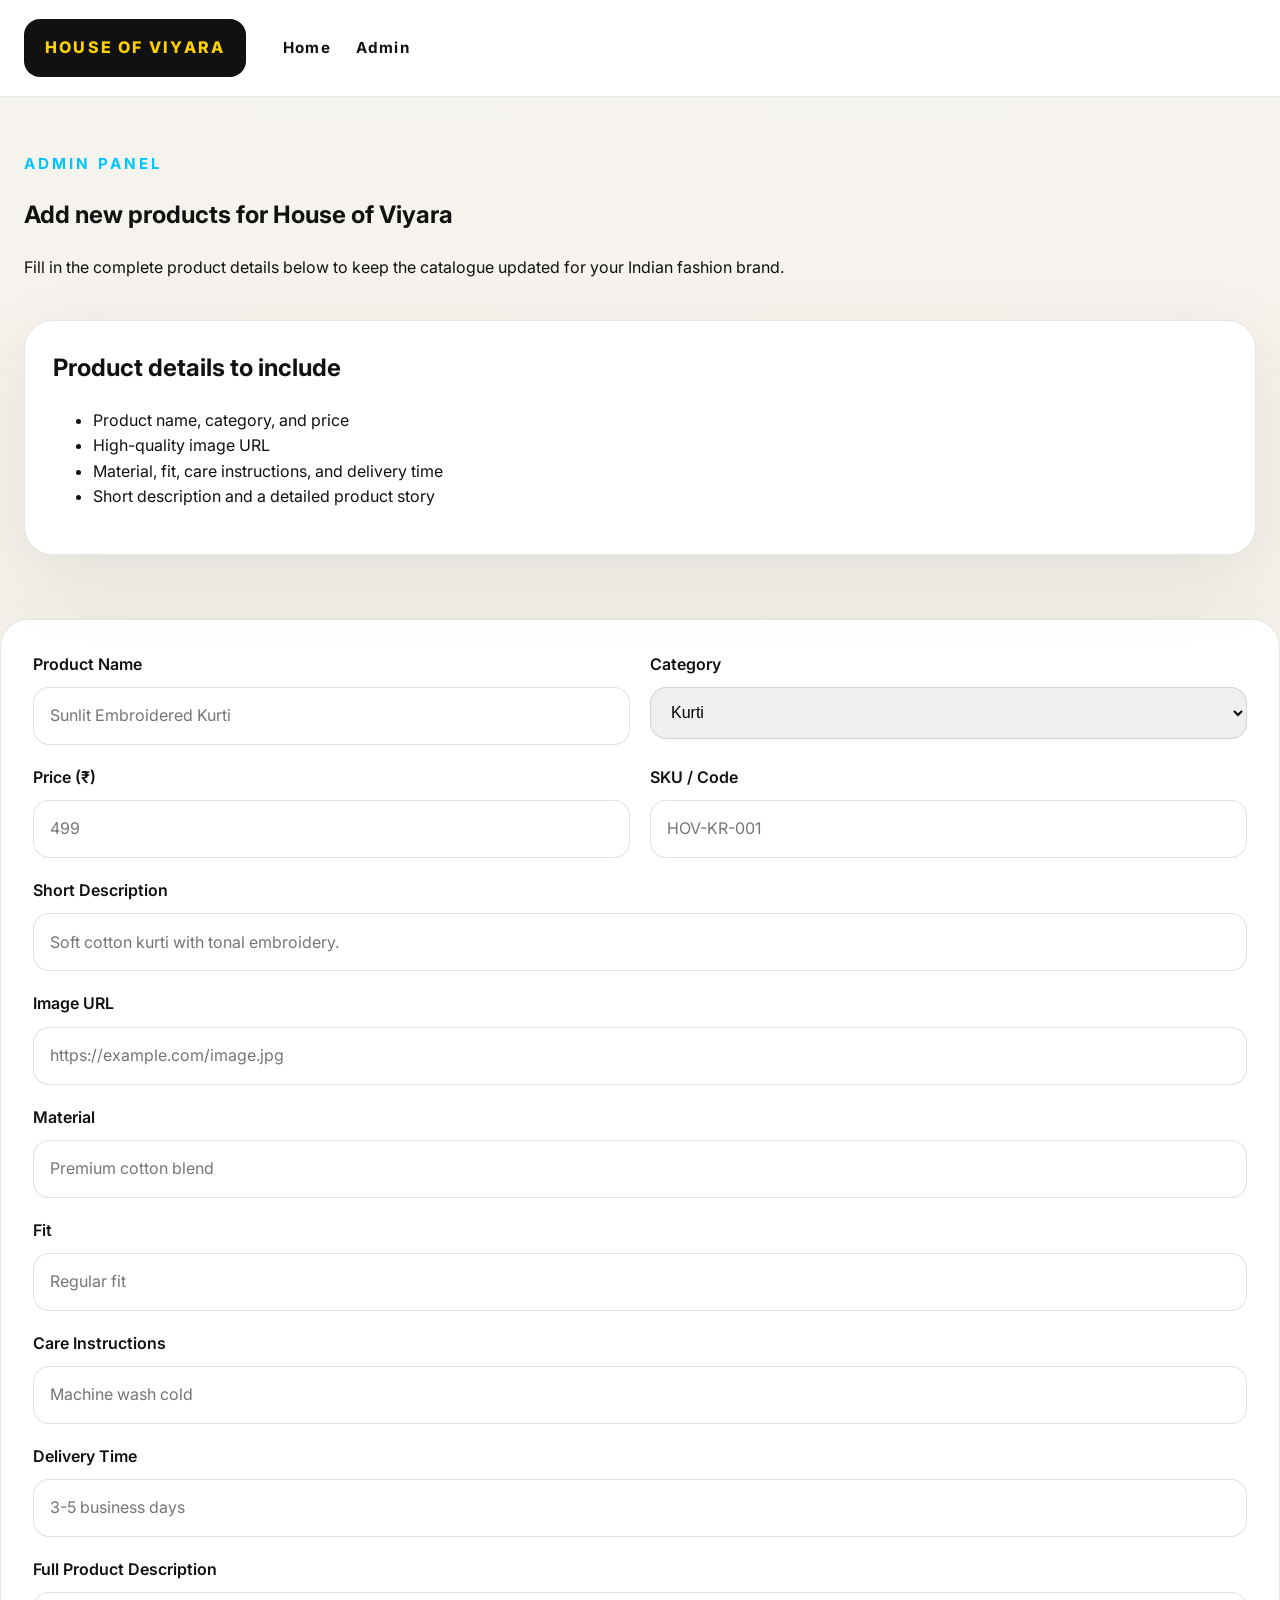
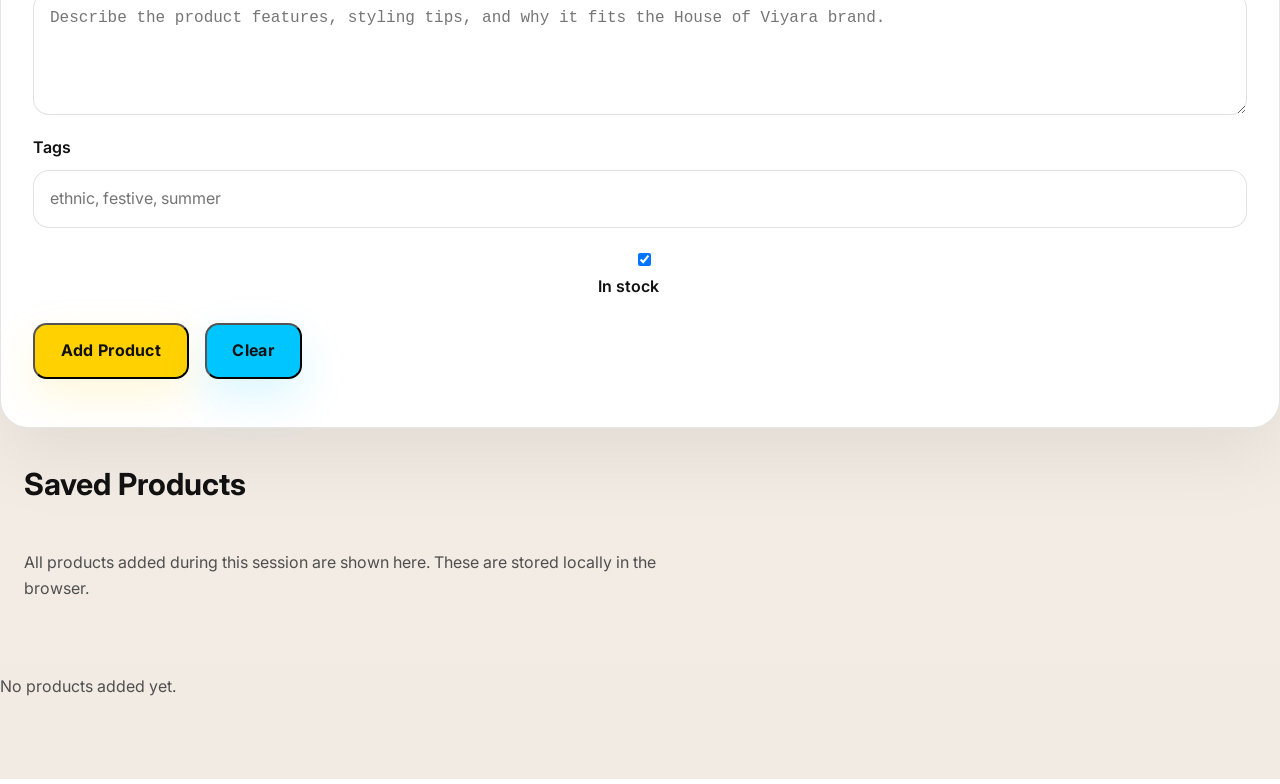
==== admin.html @ 38f11644 "Initial commit for House of Viyara static catalogue site" ====
<!DOCTYPE html>
<html lang="en">
<head>
  <meta charset="UTF-8" />
  <meta name="viewport" content="width=device-width, initial-scale=1.0" />
  <title>House Of Viyara | Admin Panel</title>
  <link rel="preconnect" href="https://fonts.googleapis.com" />
  <link rel="preconnect" href="https://fonts.gstatic.com" crossorigin />
  <link href="https://fonts.googleapis.com/css2?family=Inter:wght@400;500;600;700;800;900&display=swap" rel="stylesheet" />
  <link rel="stylesheet" href="styles.css" />
</head>
<body>
  <header class="site-header admin-header">
    <div class="container header-inner">
      <a href="index.html" class="logo">HOUSE OF VIYARA</a>
      <nav class="main-nav" aria-label="Admin navigation">
        <a href="index.html">Home</a>
        <a href="admin.html" aria-current="page">Admin</a>
      </nav>
    </div>
  </header>
  <main class="admin-page">
    <section class="admin-hero">
      <div class="container admin-hero-grid">
        <div>
          <p class="section-label">Admin Panel</p>
          <h1>Add new products for House of Viyara</h1>
          <p>Fill in the complete product details below to keep the catalogue updated for your Indian fashion brand.</p>
        </div>
        <div class="admin-help-card">
          <h2>Product details to include</h2>
          <ul>
            <li>Product name, category, and price</li>
            <li>High-quality image URL</li>
            <li>Material, fit, care instructions, and delivery time</li>
            <li>Short description and a detailed product story</li>
          </ul>
        </div>
      </div>
    </section>

    <section class="admin-panel">
      <div class="container admin-form-card">
        <form id="productForm">
          <div class="admin-grid">
            <div class="field-group">
              <label for="productName">Product Name</label>
              <input id="productName" name="productName" type="text" required placeholder="Sunlit Embroidered Kurti" />
            </div>
            <div class="field-group">
              <label for="category">Category</label>
              <select id="category" name="category" required>
                <option value="Kurti">Kurti</option>
                <option value="Maxis">Maxis</option>
                <option value="Cord Sets">Cord Sets</option>
                <option value="Kurti Sets">Kurti Sets</option>
                <option value="Pure Cotton">Pure Cotton</option>
                <option value="New Arrivals">New Arrivals</option>
              </select>
            </div>
            <div class="field-group">
              <label for="price">Price (₹)</label>
              <input id="price" name="price" type="number" min="1" required placeholder="499" />
            </div>
            <div class="field-group">
              <label for="sku">SKU / Code</label>
              <input id="sku" name="sku" type="text" placeholder="HOV-KR-001" />
            </div>
            <div class="field-group full-width">
              <label for="shortDescription">Short Description</label>
              <input id="shortDescription" name="shortDescription" type="text" required placeholder="Soft cotton kurti with tonal embroidery." />
            </div>
            <div class="field-group full-width">
              <label for="imageUrl">Image URL</label>
              <input id="imageUrl" name="imageUrl" type="url" required placeholder="https://example.com/image.jpg" />
            </div>
            <div class="field-group full-width">
              <label for="material">Material</label>
              <input id="material" name="material" type="text" placeholder="Premium cotton blend" />
            </div>
            <div class="field-group full-width">
              <label for="fit">Fit</label>
              <input id="fit" name="fit" type="text" placeholder="Regular fit" />
            </div>
            <div class="field-group full-width">
              <label for="care">Care Instructions</label>
              <input id="care" name="care" type="text" placeholder="Machine wash cold" />
            </div>
            <div class="field-group full-width">
              <label for="delivery">Delivery Time</label>
              <input id="delivery" name="delivery" type="text" placeholder="3-5 business days" />
            </div>
            <div class="field-group full-width">
              <label for="fullDescription">Full Product Description</label>
              <textarea id="fullDescription" name="fullDescription" rows="5" placeholder="Describe the product features, styling tips, and why it fits the House of Viyara brand."></textarea>
            </div>
            <div class="field-group full-width">
              <label for="tags">Tags</label>
              <input id="tags" name="tags" type="text" placeholder="ethnic, festive, summer" />
            </div>
            <div class="field-group full-width field-check">
              <label>
                <input id="inStock" name="inStock" type="checkbox" checked /> In stock
              </label>
            </div>
          </div>
          <div class="form-actions">
            <button type="submit" class="btn btn-primary">Add Product</button>
            <button type="reset" class="btn btn-secondary">Clear</button>
          </div>
          <p id="formMessage" class="form-message"></p>
        </form>
      </div>
    </section>

    <section class="admin-preview">
      <div class="container section-head">
        <h2>Saved Products</h2>
        <p class="section-copy">All products added during this session are shown here. These are stored locally in the browser.</p>
      </div>
      <div id="productPreview" class="product-preview-grid"></div>
    </section>
  </main>
  <script src="admin.js"></script>
</body>
</html>
---- styles.css ----
:root {
  color-scheme: light;
  --bg: #f6f5f1;
  --surface: #ffffff;
  --text: #111111;
  --muted: #4f4f4f;
  --accent: #00c5ff;
  --brand: #ffd100;
  --border: #e1dfdb;
  --shadow: 0 24px 80px rgba(17, 17, 17, 0.08);
}

* {
  box-sizing: border-box;
}

html {
  scroll-behavior: smooth;
}

body {
  margin: 0;
  font-family: 'Inter', sans-serif;
  background: linear-gradient(180deg, #f6f4ee 0%, #f2ebe3 100%);
  color: var(--text);
  line-height: 1.6;
}

img {
  max-width: 100%;
  display: block;
}

button,
input,
na {
  font: inherit;
}

.container {
  width: 100%;
  max-width: 1440px;
  margin: 0 auto;
  padding: 0 1.5rem;
}

.site-header {
  position: sticky;
  top: 0;
  z-index: 20;
  background: #fff;
  backdrop-filter: blur(24px);
  border-bottom: 1px solid rgba(17, 17, 17, 0.08);
}

.header-inner {
  display: flex;
  align-items: center;
  justify-content: space-between;
  gap: 1.6rem;
  padding: 1.3rem 0;
}

.logo {
  display: inline-flex;
  align-items: center;
  justify-content: center;
  min-width: 12rem;
  padding: 1rem 1.3rem;
  background: #111;
  color: var(--brand);
  text-decoration: none;
  font-weight: 800;
  letter-spacing: 0.14em;
  text-transform: uppercase;
  border-radius: 1rem;
}

.nav-toggle {
  display: inline-flex;
  flex-direction: column;
  justify-content: space-between;
  width: 2rem;
  height: 1.4rem;
  background: transparent;
  border: none;
  cursor: pointer;
}

.nav-toggle span {
  height: 3px;
  border-radius: 999px;
  background: var(--text);
}

.nav-group {
  display: flex;
  align-items: center;
  justify-content: space-between;
  gap: 0.75rem;
  flex: 1 1 0;
  min-width: 0;
}

.main-nav {
  display: flex;
  flex: 1 1 0;
  gap: 0.95rem;
  flex-wrap: nowrap;
  justify-content: flex-start;
  align-items: center;
  min-width: 0;
  overflow-x: auto;
}

.main-nav a {
  text-decoration: none;
  color: var(--text);
  font-weight: 700;
  font-size: 0.95rem;
  letter-spacing: 0.08em;
  padding: 0.35rem 0.3rem;
  transition: color 0.2s ease;
  white-space: nowrap;
}

.main-nav a:hover {
  color: var(--accent);
}

.search-box {
  display: inline-flex;
  align-items: center;
  gap: 0.5rem;
  background: #fff;
  border: 1px solid rgba(17, 17, 17, 0.14);
  border-radius: 999px;
  padding: 0.45rem 0.75rem;
  box-shadow: 0 12px 40px rgba(17, 17, 17, 0.05);
  flex: 0 0 auto;
}

.search-box input {
  border: none;
  outline: none;
  min-width: 12rem;
  max-width: 260px;
  padding: 0.8rem 0.9rem;
  background: transparent;
}

.search-box button {
  border: none;
  background: transparent;
  font-size: 1.05rem;
  cursor: pointer;
}


.hero {
  padding: 3.5rem 0 2rem;
}

.hero-grid {
  display: grid;
  gap: 2.5rem;
  align-items: center;
}

.eyebrow {
  display: inline-flex;
  align-items: center;
  gap: 0.6rem;
  padding: 0.5rem 0.9rem;
  background: var(--brand);
  color: #111;
  font-size: 0.8rem;
  font-weight: 700;
  letter-spacing: 0.08em;
  border-radius: 999px;
  text-transform: uppercase;
}

.hero h1 {
  margin: 1.2rem 0 1rem;
  font-size: clamp(3rem, 5vw, 5rem);
  line-height: 0.95;
  letter-spacing: -0.05em;
}

.hero p {
  max-width: 42rem;
  color: var(--muted);
  font-size: 1.05rem;
}

.hero-actions {
  display: flex;
  flex-wrap: wrap;
  gap: 1rem;
  margin-top: 2.25rem;
}

.btn {
  display: inline-flex;
  align-items: center;
  justify-content: center;
  min-height: 3.5rem;
  padding: 0 1.6rem;
  border-radius: 0.85rem;
  text-decoration: none;
  font-weight: 700;
  letter-spacing: 0.02em;
  transition: transform 0.2s ease, box-shadow 0.2s ease;
}

.btn:hover {
  transform: translateY(-1px);
}

.btn-primary {
  background: var(--brand);
  color: #111;
  box-shadow: 0 18px 45px rgba(255, 209, 0, 0.15);
}

.btn-secondary {
  background: var(--accent);
  color: #111;
  box-shadow: 0 18px 45px rgba(0, 197, 255, 0.15);
}


.hero-media {
  position: relative;
  display: flex;
  justify-content: flex-end;
}

.hero-card {
  position: relative;
  overflow: hidden;
  border-radius: 2.5rem;
  box-shadow: var(--shadow);
  border: 1px solid rgba(0, 0, 0, 0.08);
  min-height: 420px;
}

.hero-card::before {
  content: '';
  position: absolute;
  inset: 1rem 1rem auto auto;
  width: calc(100% - 2rem);
  height: calc(100% - 2rem);
  border: 0.95rem solid var(--accent);
  border-radius: 2.5rem;
  z-index: -1;
}

.hero-card::after {
  content: '';
  position: absolute;
  inset: 0;
  background: linear-gradient(180deg, transparent 0%, rgba(0, 197, 255, 0.12) 100%);
}

.categories {
  padding: 3rem 0 0;
}

.section-head {
  display: flex;
  flex-direction: column;
  gap: 1.6rem;
  margin-bottom: 2.5rem;
}

.categories h2,
.section-head h2 {
  font-size: clamp(1.9rem, 2.2vw, 3rem);
  margin: 0;
}

.categories h2 {
  margin-bottom: 0.75rem;
  padding-bottom: 0.7rem;
  border-bottom: 4px solid #111;
  display: inline-flex;
}

.category-list {
  display: flex;
  flex-wrap: wrap;
  gap: 1rem;
}

.category-pill {
  display: inline-flex;
  min-width: 10.5rem;
  align-items: center;
  justify-content: center;
  padding: 1rem 1.4rem;
  border-radius: 999px;
  text-decoration: none;
  color: var(--text);
  background: #fff;
  border: 1px solid rgba(17, 17, 17, 0.12);
  font-weight: 600;
  box-shadow: 0 10px 30px rgba(17, 17, 17, 0.03);
}

.category-pill.active {
  background: var(--accent);
  border-color: var(--accent);
  color: #111;
}

.product-collections {
  padding: 2.5rem 0 0;
}

.section-label {
  color: var(--accent);
  font-size: 0.95rem;
  text-transform: uppercase;
  letter-spacing: 0.2em;
  font-weight: 700;
  margin-bottom: 0.65rem;
}

.section-copy {
  max-width: 42rem;
  color: var(--muted);
}

.product-grid {
  display: grid;
  gap: 1.5rem;
  grid-template-columns: repeat(2, minmax(0, 1fr));
}

.product-card {
  background: #fff;
  border-radius: 1.75rem;
  overflow: hidden;
  box-shadow: var(--shadow);
  border: 1px solid rgba(17, 17, 17, 0.06);
}

.product-card img {
  width: 100%;
  height: 18rem;
  object-fit: cover;
}

.product-info {
  padding: 1.5rem;
}

.product-category {
  text-transform: uppercase;
  letter-spacing: 0.2em;
  font-size: 0.75rem;
  color: var(--accent);
  font-weight: 700;
  margin-bottom: 0.75rem;
}

.product-info h3 {
  margin: 0 0 0.75rem;
  font-size: 1.25rem;
}

.product-info p {
  margin: 0;
  color: var(--muted);
  font-size: 0.98rem;
}

.price {
  display: inline-flex;
  margin-top: 1rem;
  font-weight: 700;
}

.features {
  padding: 3.5rem 0 4.5rem;
}

.features-grid {
  display: grid;
  gap: 1.25rem;
}

.feature-block {
  background: #fff;
  border-radius: 1.5rem;
  padding: 2rem;
  border: 1px solid rgba(17, 17, 17, 0.08);
  box-shadow: var(--shadow);
}

.feature-block h3 {
  margin-top: 0;
  font-size: 1.3rem;
}

.site-footer {
  background: #111;
  color: #fff;
  padding: 3rem 0;
}

.admin-page {
  padding: 2.5rem 0 4rem;
}

.admin-hero {
  padding-bottom: 2rem;
}

.admin-hero-grid {
  display: grid;
  gap: 1.5rem;
}

.admin-help-card {
  background: #fff;
  border-radius: 1.75rem;
  border: 1px solid rgba(17, 17, 17, 0.1);
  box-shadow: var(--shadow);
  padding: 1.75rem;
}

.admin-help-card h2 {
  margin-top: 0;
}

.admin-panel {
  padding: 2rem 0;
}

.admin-form-card {
  background: #fff;
  border-radius: 1.75rem;
  border: 1px solid rgba(17, 17, 17, 0.1);
  box-shadow: var(--shadow);
  padding: 2rem;
}

.admin-grid {
  display: grid;
  gap: 1.25rem;
  grid-template-columns: repeat(2, minmax(0, 1fr));
}

.field-group {
  display: flex;
  flex-direction: column;
  gap: 0.6rem;
}

.field-group.full-width {
  grid-column: 1 / -1;
}

.field-group label {
  font-weight: 600;
}

.field-group input,
.field-group select,
.field-group textarea {
  width: 100%;
  border: 1px solid rgba(17, 17, 17, 0.12);
  border-radius: 1rem;
  padding: 0.95rem 1rem;
  font-size: 1rem;
}

.field-group textarea {
  resize: vertical;
}

.field-check {
  align-items: center;
  justify-content: flex-start;
}

.form-actions {
  display: flex;
  flex-wrap: wrap;
  gap: 1rem;
  margin-top: 1.5rem;
}

.form-message {
  margin-top: 1rem;
  color: #0f766e;
  font-weight: 600;
}

.product-preview-grid {
  display: grid;
  gap: 1.5rem;
  grid-template-columns: repeat(3, minmax(0, 1fr));
}

.preview-card {
  transition: transform 0.2s ease;
}

.preview-card:hover {
  transform: translateY(-4px);
}

.empty-state {
  color: var(--muted);
  font-size: 1rem;
}

@media (max-width: 900px) {
  .admin-grid {
    grid-template-columns: 1fr;
  }

  .product-preview-grid {
    grid-template-columns: 1fr;
  }
}


.footer-grid {
  display: grid;
  gap: 1.5rem;
}

.footer-logo {
  font-weight: 800;
  font-size: 1.2rem;
  margin-bottom: 0.75rem;
}

.footer-links {
  display: grid;
  grid-template-columns: repeat(2, auto);
  gap: 0.9rem;
}

.footer-links a {
  color: #fff;
  text-decoration: none;
  opacity: 0.82;
}

@media (min-width: 760px) {
  .hero-grid {
    grid-template-columns: minmax(0, 1.25fr) minmax(0, 1fr);
    align-items: center;
  }

  .product-grid {
    grid-template-columns: repeat(2, minmax(0, 1fr));
  }

  .features-grid {
    grid-template-columns: repeat(3, minmax(0, 1fr));
  }
}

@media (min-width: 1024px) {
  .header-inner {
    gap: 2rem;
    padding: 1.2rem 1.5rem;
  }

  .main-nav {
    display: flex;
  }

  .nav-toggle {
    display: none;
  }

  .product-grid {
    grid-template-columns: repeat(3, minmax(0, 1fr));
  }

  .hero {
    padding-top: 4rem;
  }
}

@media (max-width: 759px) {
  .main-nav {
    position: absolute;
    inset: 4.9rem 1rem auto auto;
    display: none;
    flex-direction: column;
    width: calc(100% - 2rem);
    padding: 1.1rem;
    background: rgba(255, 255, 255, 0.98);
    border-radius: 1rem;
    box-shadow: var(--shadow);
  }

  .main-nav.open {
    display: flex;
  }

  .header-inner {
    align-items: center;
  }

  .main-nav a {
    padding: 0.8rem 0;
    border-bottom: 1px solid rgba(17, 17, 17, 0.08);
  }
}
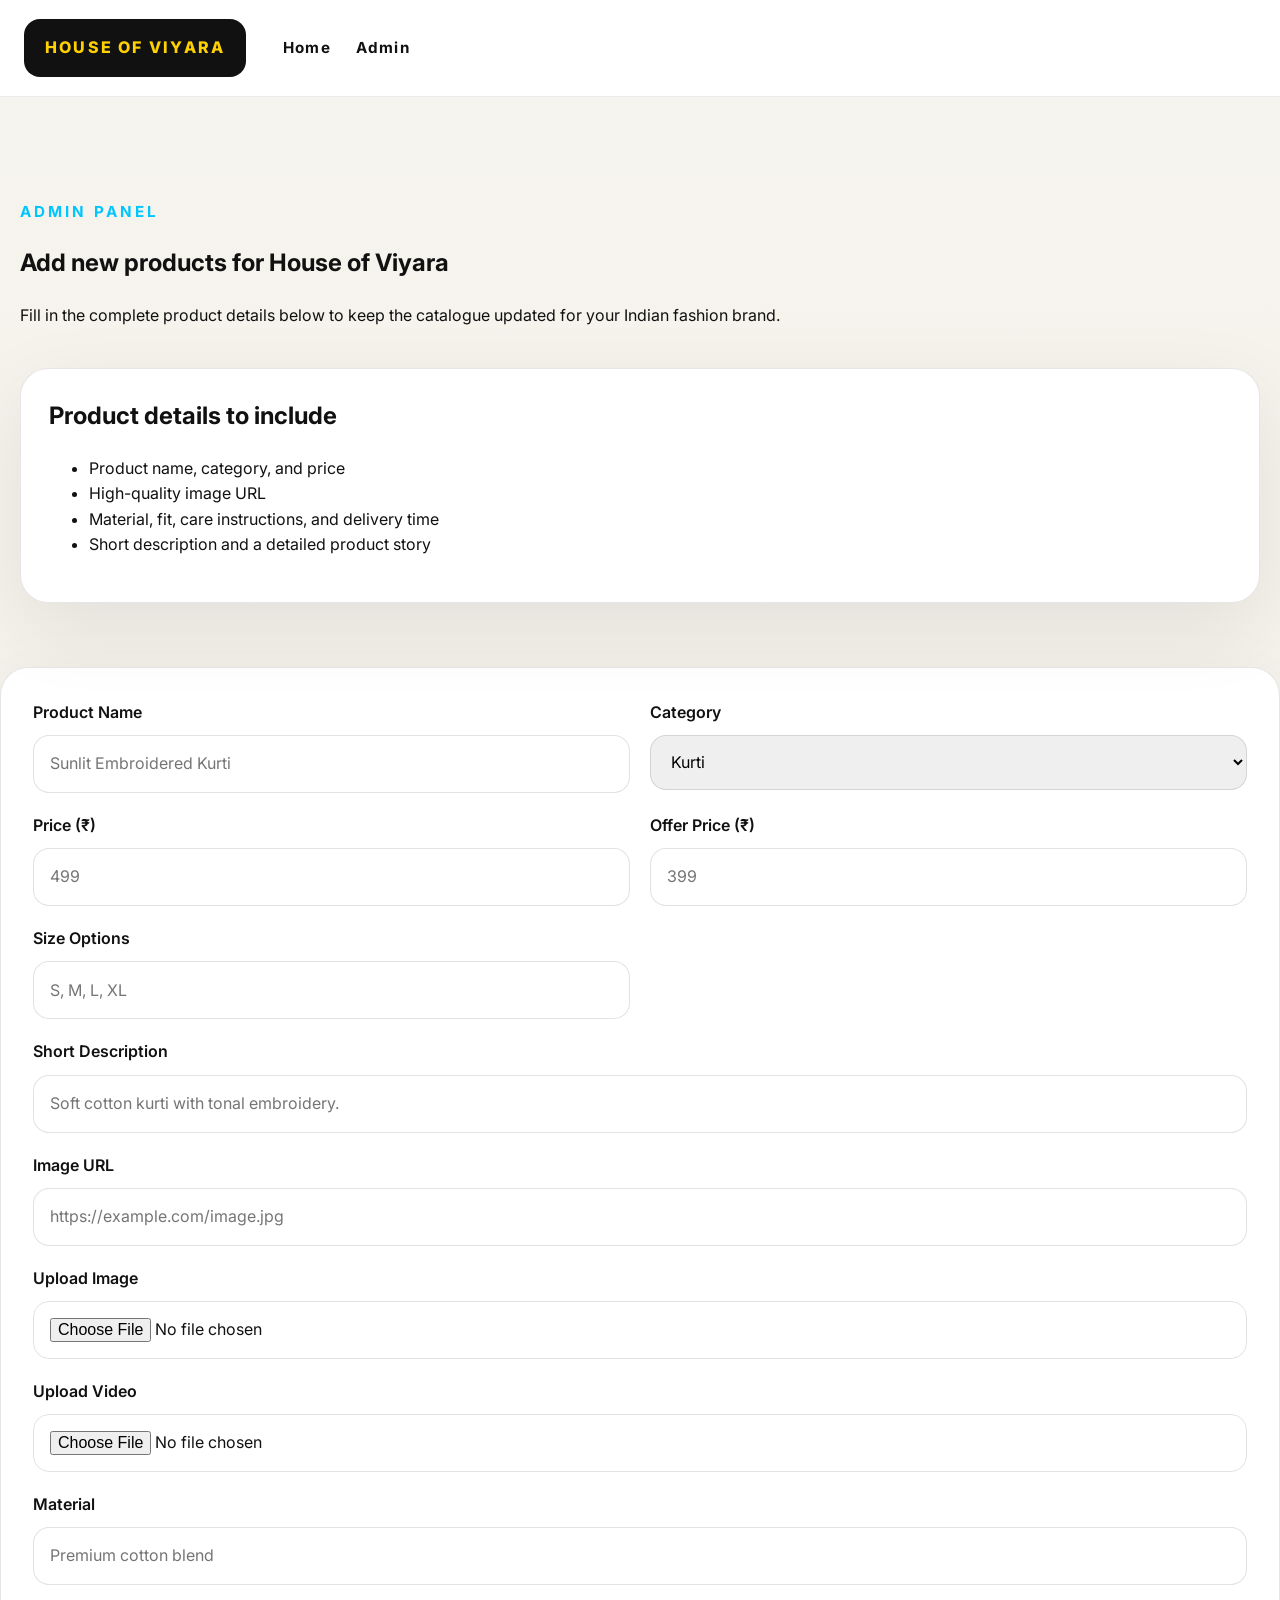
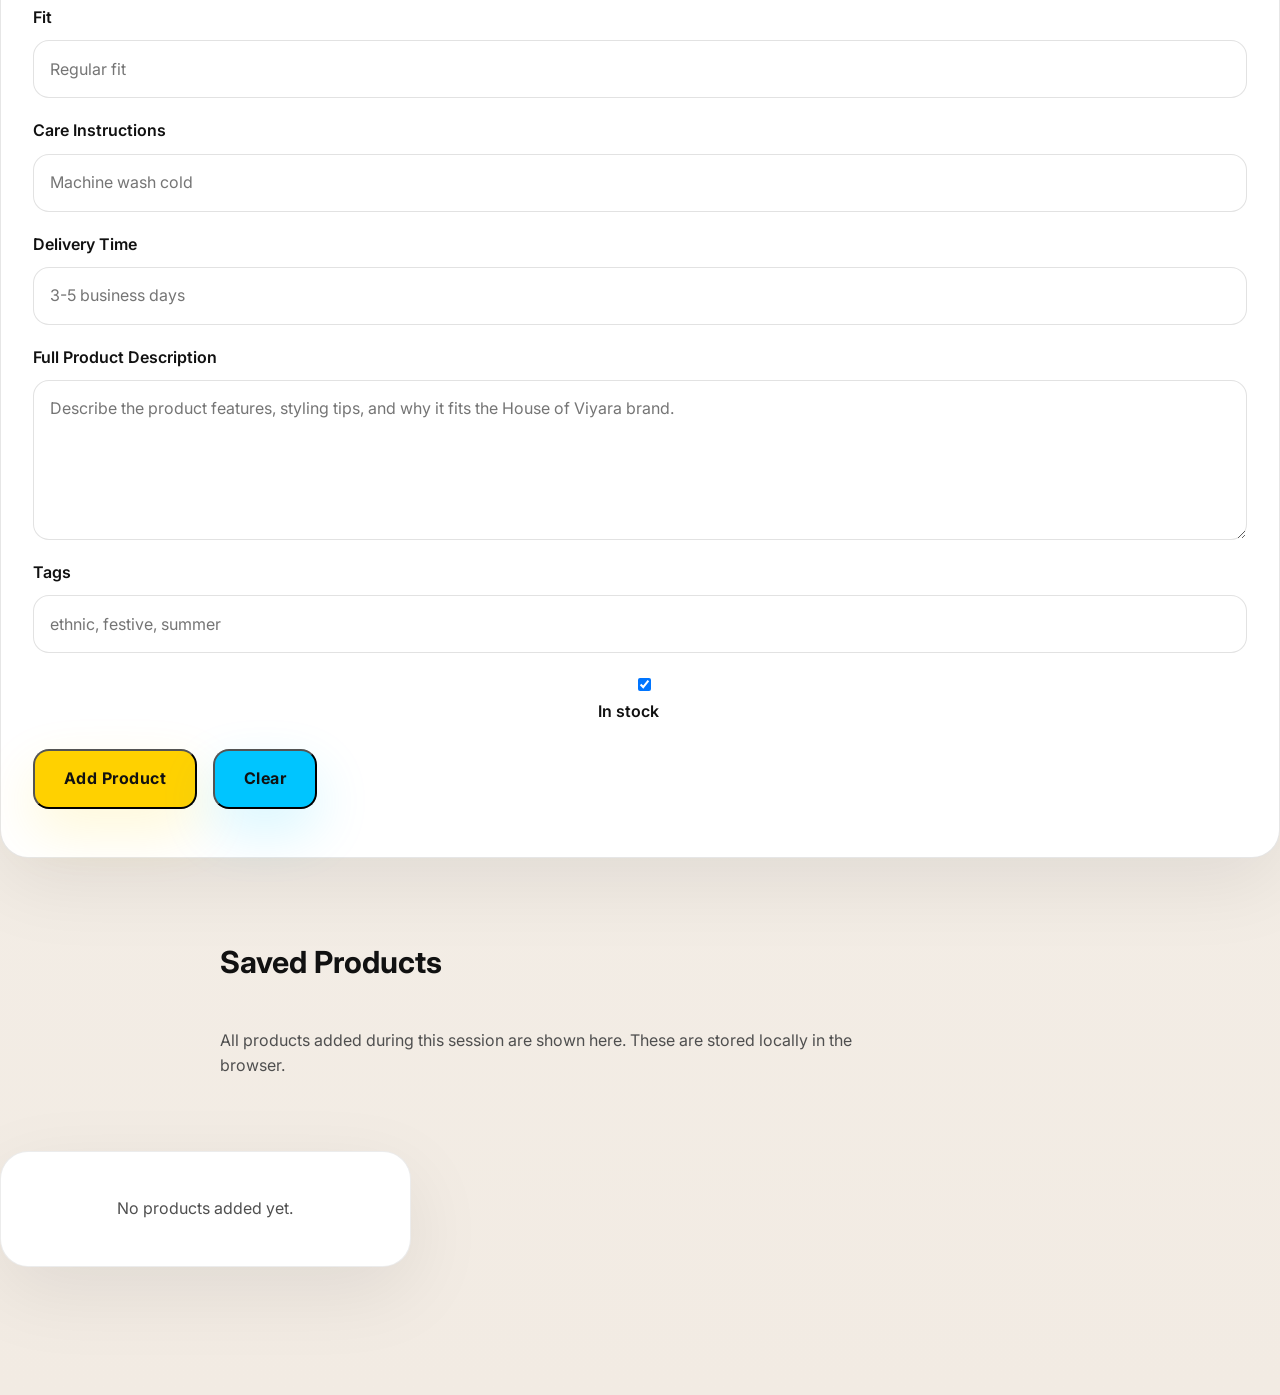
==== commit 1df7ac32: "Add fields for offer price, size options, and file uploads in admin panel; enhance product rendering" ====
--- a/admin.html
+++ b/admin.html
@@ -63,8 +63,12 @@
               <input id="price" name="price" type="number" min="1" required placeholder="499" />
             </div>
             <div class="field-group">
-              <label for="sku">SKU / Code</label>
-              <input id="sku" name="sku" type="text" placeholder="HOV-KR-001" />
+              <label for="offerPrice">Offer Price (₹)</label>
+              <input id="offerPrice" name="offerPrice" type="number" min="1" placeholder="399" />
+            </div>
+            <div class="field-group">
+              <label for="sizes">Size Options</label>
+              <input id="sizes" name="sizes" type="text" placeholder="S, M, L, XL" />
             </div>
             <div class="field-group full-width">
               <label for="shortDescription">Short Description</label>
@@ -72,7 +76,15 @@
             </div>
             <div class="field-group full-width">
               <label for="imageUrl">Image URL</label>
-              <input id="imageUrl" name="imageUrl" type="url" required placeholder="https://example.com/image.jpg" />
+              <input id="imageUrl" name="imageUrl" type="url" placeholder="https://example.com/image.jpg" />
+            </div>
+            <div class="field-group full-width">
+              <label for="imageFile">Upload Image</label>
+              <input id="imageFile" name="imageFile" type="file" accept="image/*" />
+            </div>
+            <div class="field-group full-width">
+              <label for="videoFile">Upload Video</label>
+              <input id="videoFile" name="videoFile" type="file" accept="video/*" />
             </div>
             <div class="field-group full-width">
               <label for="material">Material</label>
--- a/styles.css
+++ b/styles.css
@@ -33,7 +33,8 @@
 
 button,
 input,
-na {
+textarea,
+select {
   font: inherit;
 }
 
@@ -41,7 +42,27 @@
   width: 100%;
   max-width: 1440px;
   margin: 0 auto;
-  padding: 0 1.5rem;
+  padding: 0 1.25rem;
+}
+
+main {
+  padding-bottom: 4rem;
+}
+
+main > section {
+  padding: 3rem 0;
+}
+
+.hero-content {
+  max-width: 38rem;
+}
+
+.section-head {
+  max-width: 55rem;
+}
+
+.section-copy {
+  max-width: 40rem;
 }
 
 .site-header {
@@ -158,13 +179,17 @@
 
 
 .hero {
-  padding: 3.5rem 0 2rem;
+  padding: 4rem 0 2rem;
 }
 
 .hero-grid {
   display: grid;
-  gap: 2.5rem;
-  align-items: center;
+  gap: 2.75rem;
+  align-items: center;
+}
+
+.hero-content {
+  max-width: 42rem;
 }
 
 .eyebrow {
@@ -184,7 +209,7 @@
 .hero h1 {
   margin: 1.2rem 0 1rem;
   font-size: clamp(3rem, 5vw, 5rem);
-  line-height: 0.95;
+  line-height: 1;
   letter-spacing: -0.05em;
 }
 
@@ -201,35 +226,40 @@
   margin-top: 2.25rem;
 }
 
+.hero-actions .btn {
+  min-width: 11rem;
+  border-radius: 1rem;
+}
+
 .btn {
   display: inline-flex;
   align-items: center;
   justify-content: center;
-  min-height: 3.5rem;
-  padding: 0 1.6rem;
-  border-radius: 0.85rem;
+  min-height: 3.75rem;
+  padding: 0 1.8rem;
+  border-radius: 1rem;
   text-decoration: none;
   font-weight: 700;
-  letter-spacing: 0.02em;
-  transition: transform 0.2s ease, box-shadow 0.2s ease;
+  letter-spacing: 0.03em;
+  transition: transform 0.25s ease, box-shadow 0.25s ease, filter 0.25s ease;
 }
 
 .btn:hover {
-  transform: translateY(-1px);
+  transform: translateY(-2px);
+  filter: brightness(1.02);
 }
 
 .btn-primary {
   background: var(--brand);
   color: #111;
-  box-shadow: 0 18px 45px rgba(255, 209, 0, 0.15);
+  box-shadow: 0 22px 55px rgba(255, 209, 0, 0.16);
 }
 
 .btn-secondary {
   background: var(--accent);
   color: #111;
-  box-shadow: 0 18px 45px rgba(0, 197, 255, 0.15);
-}
-
+  box-shadow: 0 22px 55px rgba(0, 197, 255, 0.16);
+}
 
 .hero-media {
   position: relative;
@@ -307,12 +337,19 @@
   border: 1px solid rgba(17, 17, 17, 0.12);
   font-weight: 600;
   box-shadow: 0 10px 30px rgba(17, 17, 17, 0.03);
+  transition: transform 0.25s ease, box-shadow 0.25s ease, background 0.25s ease, color 0.25s ease;
+}
+
+.category-pill:hover {
+  transform: translateY(-2px);
+  box-shadow: 0 14px 40px rgba(17, 17, 17, 0.08);
 }
 
 .category-pill.active {
   background: var(--accent);
   border-color: var(--accent);
   color: #111;
+  box-shadow: 0 14px 40px rgba(17, 17, 17, 0.08);
 }
 
 .product-collections {
@@ -336,7 +373,8 @@
 .product-grid {
   display: grid;
   gap: 1.5rem;
-  grid-template-columns: repeat(2, minmax(0, 1fr));
+  grid-template-columns: 1fr;
+  align-items: stretch;
 }
 
 .product-card {
@@ -345,16 +383,45 @@
   overflow: hidden;
   box-shadow: var(--shadow);
   border: 1px solid rgba(17, 17, 17, 0.06);
+  display: flex;
+  flex-direction: column;
+  transition: transform 0.3s ease, box-shadow 0.3s ease, border-color 0.3s ease;
+}
+
+.product-card:hover {
+  transform: translateY(-6px);
+  box-shadow: 0 28px 90px rgba(17, 17, 17, 0.12);
+  border-color: rgba(17, 17, 17, 0.1);
+}
+
+.product-card img {
+  transition: transform 0.5s ease, opacity 0.5s ease;
+}
+
+.product-card:hover img {
+  transform: scale(1.03);
+  opacity: 0.98;
 }
 
 .product-card img {
   width: 100%;
-  height: 18rem;
+  height: 20rem;
   object-fit: cover;
 }
 
 .product-info {
-  padding: 1.5rem;
+  padding: 1.75rem;
+  display: flex;
+  flex-direction: column;
+  gap: 0.9rem;
+  justify-content: space-between;
+  min-height: 230px;
+}
+
+.product-info h3 {
+  margin: 0;
+  font-size: 1.45rem;
+  line-height: 1.2;
 }
 
 .product-category {
@@ -377,14 +444,35 @@
   font-size: 0.98rem;
 }
 
-.price {
+.product-price {
+  display: flex;
+  flex-wrap: wrap;
+  gap: 0.75rem;
+  margin-top: 1rem;
+  align-items: center;
+}
+
+.price,
+.offer-price {
   display: inline-flex;
-  margin-top: 1rem;
   font-weight: 700;
 }
 
+.original-price {
+  color: var(--muted);
+  font-size: 0.95rem;
+  text-decoration: line-through;
+}
+
+.product-sizes {
+  margin: 0.75rem 0 0;
+  color: var(--accent);
+  font-size: 0.95rem;
+  letter-spacing: 0.01em;
+}
+
 .features {
-  padding: 3.5rem 0 4.5rem;
+  padding: 3.25rem 0 4rem;
 }
 
 .features-grid {
@@ -398,6 +486,13 @@
   padding: 2rem;
   border: 1px solid rgba(17, 17, 17, 0.08);
   box-shadow: var(--shadow);
+  min-height: 100%;
+  transition: transform 0.3s ease, box-shadow 0.3s ease;
+}
+
+.feature-block:hover {
+  transform: translateY(-4px);
+  box-shadow: 0 28px 80px rgba(17, 17, 17, 0.1);
 }
 
 .feature-block h3 {
@@ -409,6 +504,19 @@
   background: #111;
   color: #fff;
   padding: 3rem 0;
+}
+
+.site-footer p,
+.site-footer a {
+  color: rgba(255, 255, 255, 0.85);
+}
+
+.site-footer p {
+  margin: 0;
+}
+
+.site-footer a {
+  display: inline-block;
 }
 
 .admin-page {
@@ -510,13 +618,33 @@
   transition: transform 0.2s ease;
 }
 
+.product-video {
+  width: 100%;
+  border-top: 1px solid rgba(17, 17, 17, 0.08);
+  max-height: 240px;
+  object-fit: cover;
+}
+
 .preview-card:hover {
   transform: translateY(-4px);
 }
 
 .empty-state {
+  display: flex;
+  align-items: center;
+  justify-content: center;
+  padding: 2.75rem 1.5rem;
+  background: #fff;
+  border-radius: 1.75rem;
+  border: 1px solid rgba(17, 17, 17, 0.08);
+  box-shadow: var(--shadow);
   color: var(--muted);
   font-size: 1rem;
+}
+
+.empty-state a {
+  color: var(--accent);
+  text-decoration: underline;
 }
 
 @media (max-width: 900px) {
@@ -533,6 +661,8 @@
 .footer-grid {
   display: grid;
   gap: 1.5rem;
+  align-items: start;
+  grid-template-columns: 1fr minmax(220px, auto);
 }
 
 .footer-logo {
@@ -543,14 +673,31 @@
 
 .footer-links {
   display: grid;
-  grid-template-columns: repeat(2, auto);
+  grid-template-columns: repeat(auto-fit, minmax(10rem, 1fr));
   gap: 0.9rem;
+}
+
+.footer-links a:hover {
+  opacity: 1;
+  color: var(--brand);
+}
+
+@media (max-width: 760px) {
+  .footer-grid {
+    grid-template-columns: 1fr;
+  }
 }
 
 .footer-links a {
   color: #fff;
   text-decoration: none;
   opacity: 0.82;
+  transition: opacity 0.2s ease, color 0.2s ease;
+}
+
+.footer-links a:hover {
+  opacity: 1;
+  color: var(--brand);
 }
 
 @media (min-width: 760px) {
@@ -592,6 +739,21 @@
 }
 
 @media (max-width: 759px) {
+  .hero-grid,
+  .admin-hero-grid,
+  .features-grid,
+  .product-preview-grid,
+  .footer-grid {
+    gap: 1.25rem;
+  }
+
+  .hero-actions,
+  .category-list,
+  .form-actions {
+    flex-direction: column;
+    align-items: stretch;
+  }
+
   .main-nav {
     position: absolute;
     inset: 4.9rem 1rem auto auto;
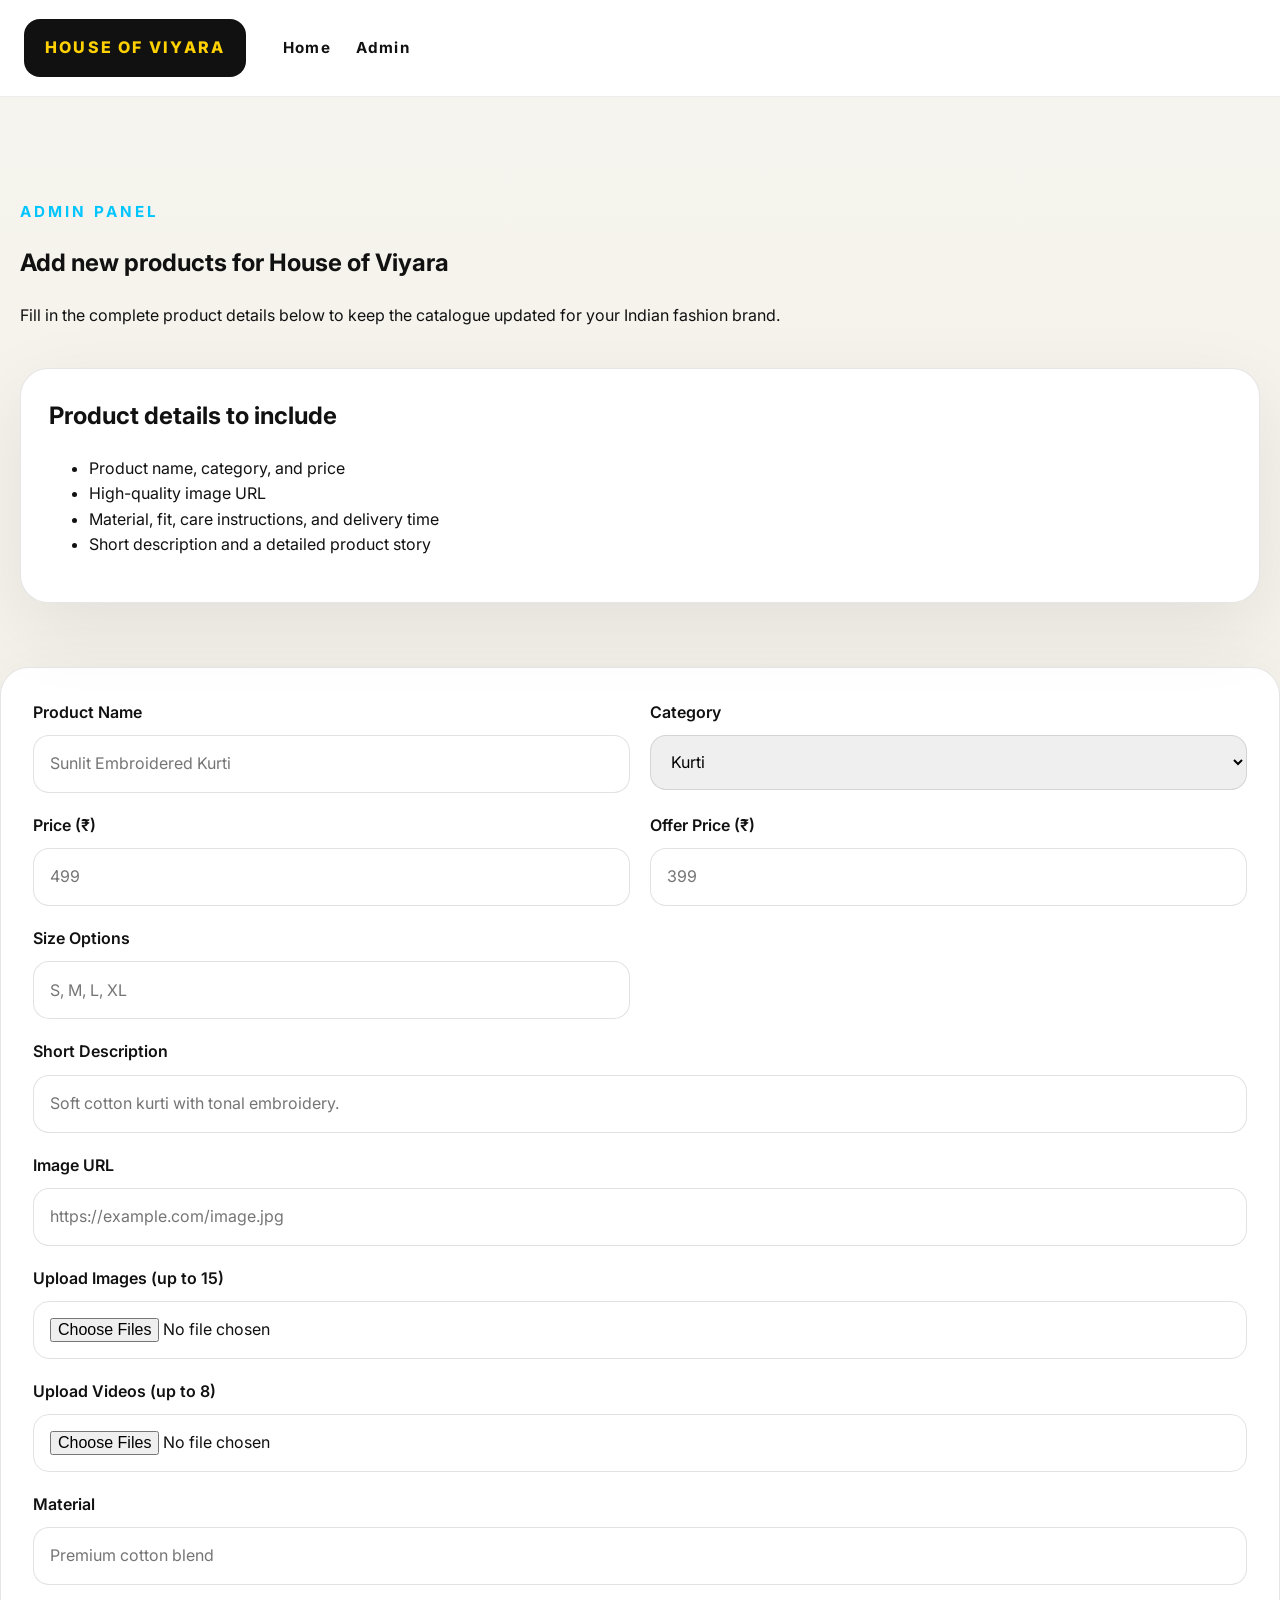
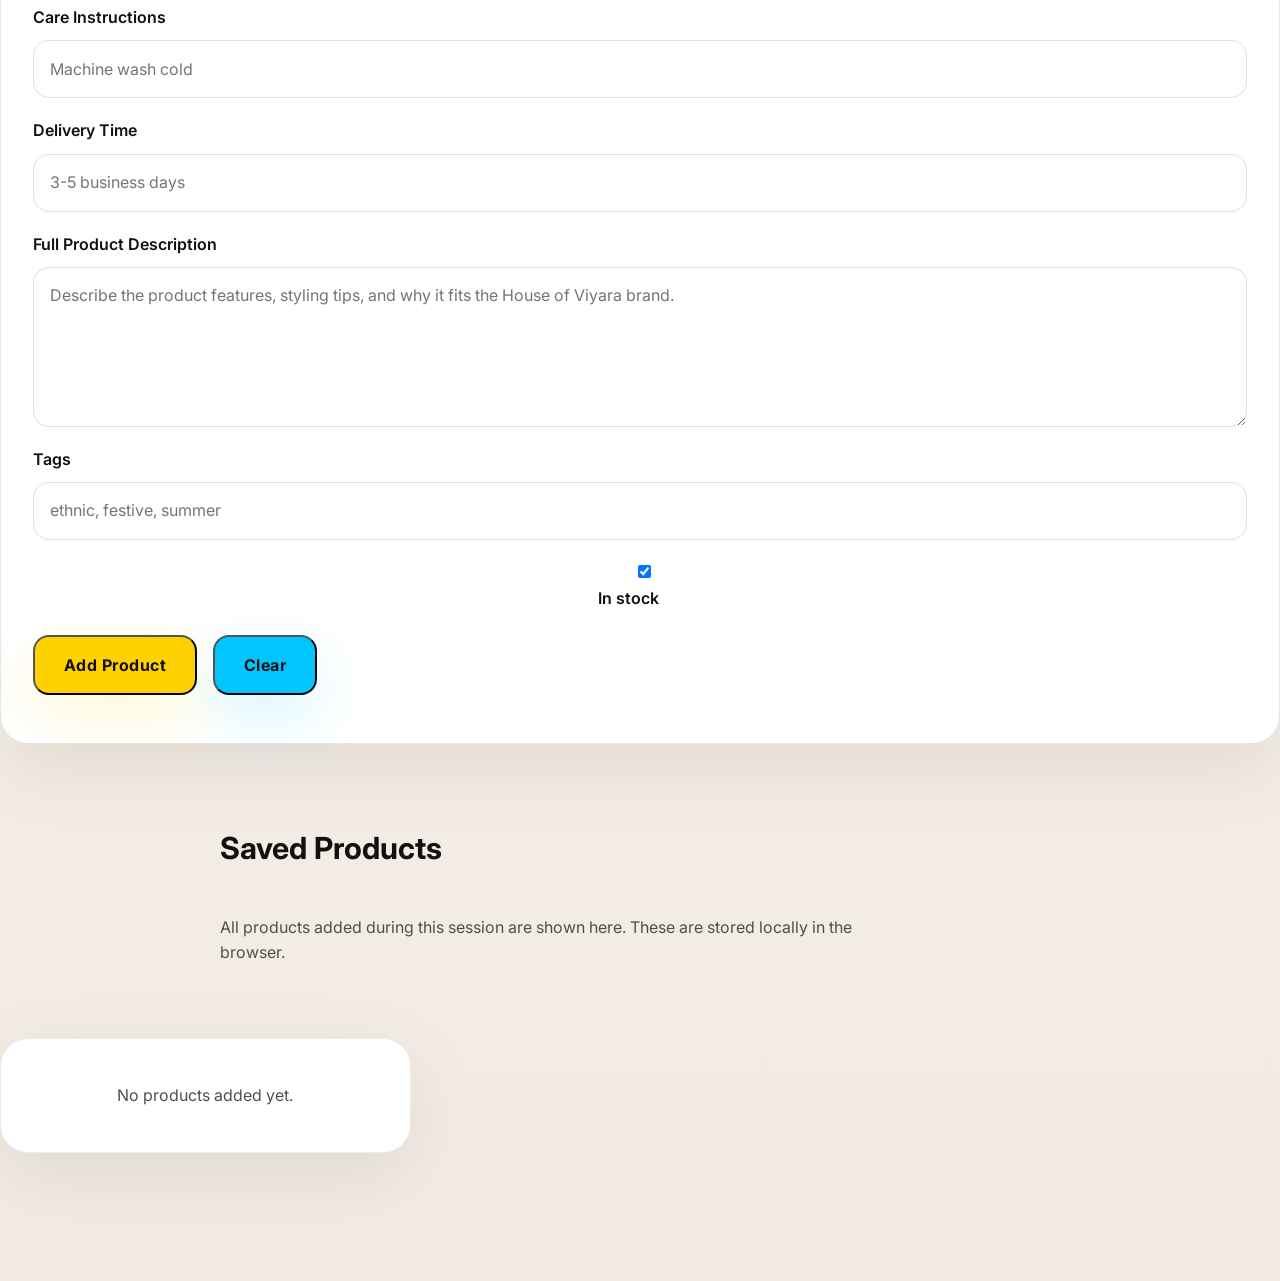
==== commit 5da676d4: "Enhance admin panel: allow multiple image and video uploads, update rendering logic, and add media c" ====
--- a/admin.html
+++ b/admin.html
@@ -79,20 +79,16 @@
               <input id="imageUrl" name="imageUrl" type="url" placeholder="https://example.com/image.jpg" />
             </div>
             <div class="field-group full-width">
-              <label for="imageFile">Upload Image</label>
-              <input id="imageFile" name="imageFile" type="file" accept="image/*" />
+              <label for="imageFile">Upload Images (up to 15)</label>
+              <input id="imageFile" name="imageFile" type="file" accept="image/*" multiple />
             </div>
             <div class="field-group full-width">
-              <label for="videoFile">Upload Video</label>
-              <input id="videoFile" name="videoFile" type="file" accept="video/*" />
+              <label for="videoFile">Upload Videos (up to 8)</label>
+              <input id="videoFile" name="videoFile" type="file" accept="video/*" multiple />
             </div>
             <div class="field-group full-width">
               <label for="material">Material</label>
               <input id="material" name="material" type="text" placeholder="Premium cotton blend" />
-            </div>
-            <div class="field-group full-width">
-              <label for="fit">Fit</label>
-              <input id="fit" name="fit" type="text" placeholder="Regular fit" />
             </div>
             <div class="field-group full-width">
               <label for="care">Care Instructions</label>
--- a/styles.css
+++ b/styles.css
@@ -471,6 +471,12 @@
   letter-spacing: 0.01em;
 }
 
+.media-count {
+  margin: 0.5rem 0 0;
+  color: var(--muted);
+  font-size: 0.9rem;
+}
+
 .features {
   padding: 3.25rem 0 4rem;
 }
